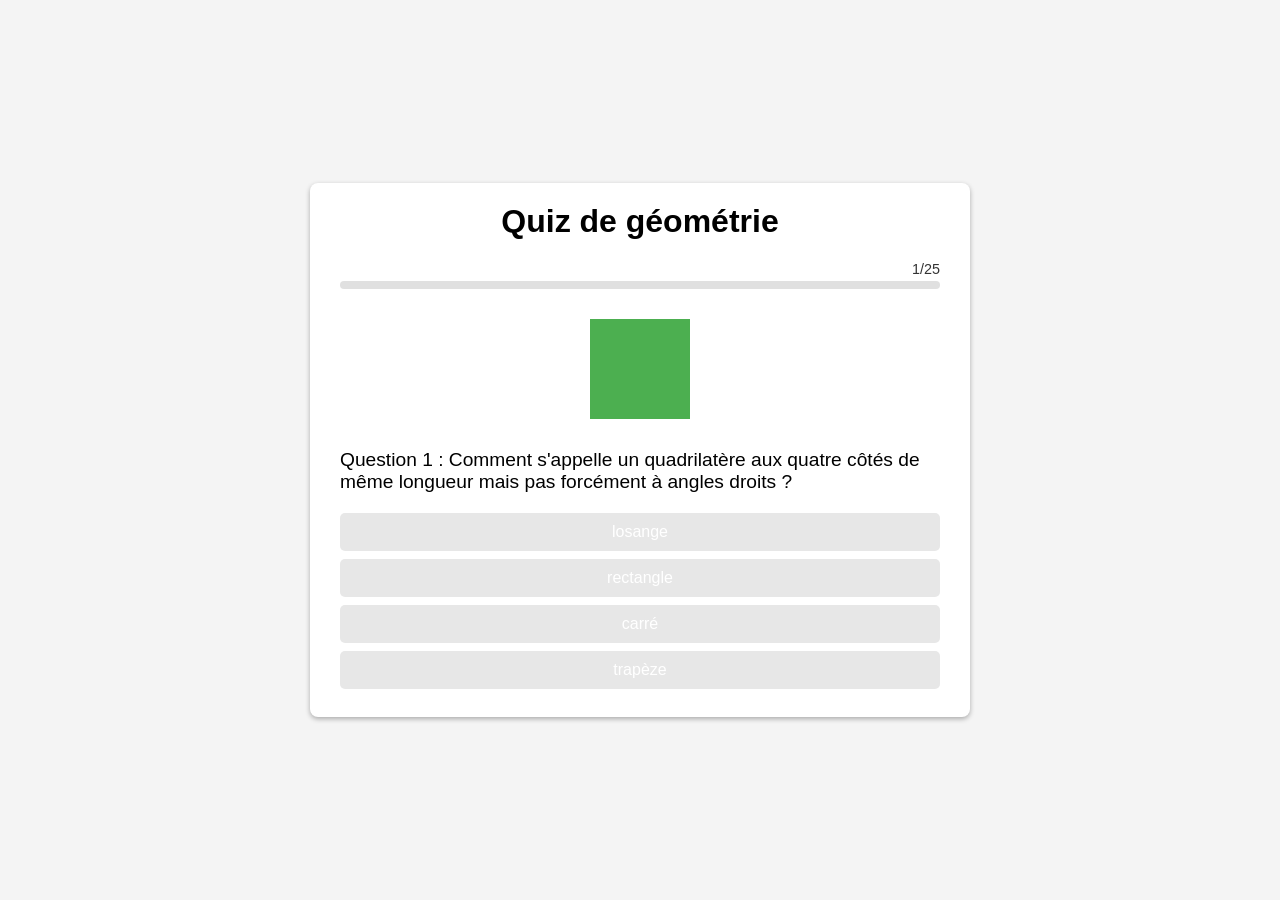
==== index_simple.html @ b552549e "Initial commit: Add PWA core files (HTML, JS, CSS, manifest, service worker)" ====
<!DOCTYPE html>
<html lang="fr">
<head>
  <meta charset="UTF-8">
  <meta name="viewport" content="width=device-width, initial-scale=1.0">
  <title>Quiz de géométrie</title>
  <!-- Fichier manifest pour transformer le quiz en application installable (PWA) -->
  <link rel="manifest" href="manifest.json">
  <!-- CSS intégré pour éviter les restrictions de chargement de fichiers locaux -->
  <style>
    body {
      font-family: Arial, sans-serif;
      background-color: #f4f4f4;
      display: flex;
      justify-content: center;
      align-items: center;
      height: 100vh;
      margin: 0;
    }
    .container {
      background-color: #ffffff;
      padding: 20px 30px;
      border-radius: 8px;
      box-shadow: 0 2px 5px rgba(0, 0, 0, 0.3);
      width: 100%;
      max-width: 600px;
    }
    h1 {
      text-align: center;
      margin-top: 0;
    }
    #question {
      font-size: 1.2em;
      margin-bottom: 20px;
    }
    .choice {
      margin: 8px 0;
      display: block;
      width: 100%;
      background-color: #e7e7e7;
      border: none;
      padding: 10px 15px;
      font-size: 1em;
      border-radius: 5px;
      cursor: pointer;
      transition: background-color 0.3s ease;
    }
    .choice:hover {
      background-color: #d4d4d4;
    }
    .hidden {
      display: none;
    }
    button {
      margin-top: 20px;
      padding: 10px 20px;
      font-size: 1em;
      border: none;
      border-radius: 5px;
      background-color: #4CAF50;
      color: white;
      cursor: pointer;
      transition: background-color 0.3s ease;
    }
    button:hover {
      background-color: #45a049;
    }

    /* Styles pour la barre de progression */
    #progress-text {
      font-size: 0.9em;
      margin-bottom: 4px;
      text-align: right;
      color: #333;
    }
    #progress {
      width: 100%;
      height: 8px;
      background-color: #e0e0e0;
      border-radius: 4px;
      overflow: hidden;
      margin-bottom: 20px;
    }
    #progress-bar {
      height: 100%;
      width: 0;
      background-color: #4CAF50;
      transition: width 0.3s ease;
    }

    /* Conteneur pour l'animation géométrique et formes animées */
    #animation-container {
      display: flex;
      justify-content: center;
      align-items: center;
      margin-bottom: 20px;
      height: 120px;
    }
    .shape {
      display: inline-block;
    }
    .shape.triangle {
      width: 0;
      height: 0;
      border-left: 50px solid transparent;
      border-right: 50px solid transparent;
      border-bottom: 100px solid #4CAF50;
    }
    .shape.quadrilatere {
      width: 100px;
      height: 100px;
      background-color: #4CAF50;
    }
    .shape.angle {
      position: relative;
      width: 100px;
      height: 100px;
    }
    .shape.angle::before,
    .shape.angle::after {
      content: '';
      position: absolute;
      background-color: #4CAF50;
    }
    .shape.angle::before {
      width: 100px;
      height: 12px;
      top: 44px;
      left: 0;
    }
    .shape.angle::after {
      width: 12px;
      height: 100px;
      top: 0;
      left: 44px;
    }
    @keyframes rotate {
      from {
        transform: rotate(0deg);
      }
      to {
        transform: rotate(360deg);
      }
    }
    .rotate {
      animation: rotate 5s linear infinite;
    }
    /* Style pour l'explication des réponses */
    #explanation {
      margin-top: 10px;
      font-style: italic;
      color: #444;
    }
  </style>
</head>
<body>
  <div class="container">
    <h1>Quiz de géométrie</h1>
    <!-- Barre de progression affichant l'avancement du quiz -->
    <div id="progress-text"></div>
    <div id="progress">
      <div id="progress-bar"></div>
    </div>
    <div id="quiz-container">
      <div id="animation-container"></div>
      <div id="question-container">
        <p id="question"></p>
      </div>
      <div id="choices-container"></div>
      <p id="explanation" class="hidden"></p>
      <button id="next-btn" class="hidden">Question suivante</button>
    </div>
    <div id="result-container" class="hidden">
      <p id="score"></p>
      <button id="restart-btn">Recommencer</button>
    </div>
  </div>
  <!-- Script intégré pour éviter les restrictions de chargement de fichiers locaux -->
  <script>
    const questions = [
      {
        question: "La somme des angles intérieurs d'un triangle est :",
        type: "triangle",
        choices: ["90°", "180°", "360°", "270°"],
        answer: "180°",
        explanation: "La somme des angles intérieurs d'un triangle est toujours 180° en géométrie plane."
      },
      {
        question: "Combien de côtés a un quadrilatère ?",
        type: "quadrilatere",
        choices: ["3", "4", "5", "6"],
        answer: "4",
        explanation: "Un quadrilatère possède quatre côtés, comme indiqué par son préfixe \"quadri-\"."
      },
      {
        question: "Un angle droit mesure combien de degrés ?",
        type: "angle",
        choices: ["45°", "60°", "90°", "120°"],
        answer: "90°",
        explanation: "Un angle droit correspond à 90°, c'est l'angle d'un coin de carré."
      },
      {
        question: "Les côtés opposés d'un rectangle sont :",
        type: "quadrilatere",
        choices: ["égaux et parallèles", "perpendiculaires", "courbes", "irréguliers"],
        answer: "égaux et parallèles",
        explanation: "Dans un rectangle, les côtés opposés sont parallèles et de même longueur."
      },
      {
        question: "Un triangle équilatéral a combien de côtés égaux ?",
        type: "triangle",
        choices: ["2", "3", "4", "5"],
        answer: "3",
        explanation: "Un triangle équilatéral a trois côtés de même longueur, donc trois côtés égaux."
      },
      {
        question: "Quelle est la somme des angles intérieurs d'un quadrilatère ?",
        type: "quadrilatere",
        choices: ["180°", "270°", "360°", "540°"],
        answer: "360°",
        explanation: "Les quatre angles d'un quadrilatère totalisent 360°."
      },
      {
        question: "Un carré est un type particulier de :",
        type: "quadrilatere",
        choices: ["parallélogramme", "triangle", "pentagone", "trapèze"],
        answer: "parallélogramme",
        explanation: "Un carré est un parallélogramme particulier avec quatre côtés égaux et quatre angles droits."
      },
      {
        question: "Combien d'angles droits possède un carré ?",
        type: "quadrilatere",
        choices: ["1", "2", "3", "4"],
        answer: "4",
        explanation: "Les quatre coins d'un carré sont tous des angles droits."
      },
      {
        question: "Un triangle isocèle a au moins combien de côtés égaux ?",
        type: "triangle",
        choices: ["1", "2", "3", "4"],
        answer: "2",
        explanation: "Un triangle isocèle a au moins deux côtés de même longueur."
      },
      {
        question: "Dans un triangle rectangle, l'hypoténuse est :",
        type: "triangle",
        choices: ["le côté le plus long", "le côté le plus court", "un angle", "un point"],
        answer: "le côté le plus long",
        explanation: "Dans un triangle rectangle, l'hypoténuse est le côté opposé à l'angle droit et c'est le plus long."
      },
      {
        question: "Un quadrilatère dont une seule paire de côtés opposés est parallèle s'appelle :",
        type: "quadrilatere",
        choices: ["trapèze", "rectangle", "carré", "losange"],
        answer: "trapèze",
        explanation: "Un trapèze n'a qu'une seule paire de côtés parallèles, contrairement au parallélogramme."
      },
      {
        question: "Combien de diagonales possède un quadrilatère ?",
        type: "quadrilatere",
        choices: ["1", "2", "3", "4"],
        answer: "2",
        explanation: "Un quadrilatère possède deux diagonales reliant ses sommets opposés."
      },
      {
        question: "Dans un triangle scalène, les côtés sont :",
        type: "triangle",
        choices: ["tous différents", "tous égaux", "deux égaux", "pas de côtés"],
        answer: "tous différents",
        explanation: "Dans un triangle scalène, les trois côtés ont des longueurs différentes."
      },
      {
        question: "Un angle obtus est un angle de :",
        type: "angle",
        choices: ["plus de 90°", "exactement 90°", "moins de 90°", "180°"],
        answer: "plus de 90°",
        explanation: "Un angle obtus est un angle qui mesure plus de 90°."
      },
      {
        question: "Comment s'appelle un quadrilatère aux quatre côtés de même longueur mais pas forcément à angles droits ?",
        type: "quadrilatere",
        choices: ["losange", "rectangle", "carré", "trapèze"],
        answer: "losange",
        explanation: "Un losange est un quadrilatère dont les quatre côtés sont de même longueur sans imposer d'angles droits."
      },
      {
        question: "La somme des angles adjacents sur une ligne droite est :",
        type: "angle",
        choices: ["90°", "180°", "270°", "360°"],
        answer: "180°",
        explanation: "Deux angles adjacents formant une ligne droite totalisent 180°."
      },
      {
        question: "Combien d'axes de symétrie possède un rectangle ?",
        type: "quadrilatere",
        choices: ["1", "2", "3", "4"],
        answer: "2",
        explanation: "Un rectangle possède deux axes de symétrie : un horizontal et un vertical."
      },
      {
        question: "Si deux côtés d'un triangle sont égaux, il est :",
        type: "triangle",
        choices: ["équilatéral", "isocèle", "scalène", "rectangle"],
        answer: "isocèle",
        explanation: "Un triangle avec deux côtés égaux est un triangle isocèle."
      },
      {
        question: "Un angle aigu est un angle de :",
        type: "angle",
        choices: ["moins de 90°", "plus de 90°", "exactement 90°", "plus de 180°"],
        answer: "moins de 90°",
        explanation: "Un angle aigu est un angle mesurant moins de 90°."
      },
      {
        question: "Un triangle ayant un angle de 90° est appelé :",
        type: "triangle",
        choices: ["triangle obtus", "triangle aigu", "triangle rectangle", "triangle scalène"],
        answer: "triangle rectangle",
        explanation: "Un triangle ayant un angle de 90° est appelé triangle rectangle."
      },
      {
        question: "Comment s'appelle un quadrilatère avec deux paires de côtés parallèles et des angles pas nécessairement à 90° ?",
        type: "quadrilatere",
        choices: ["parallélogramme", "trapèze", "carré", "rectangle"],
        answer: "parallélogramme",
        explanation: "Un parallélogramme a deux paires de côtés parallèles, contrairement au trapèze."
      },
      {
        question: "Dans un losange, les diagonales sont :",
        type: "quadrilatere",
        choices: ["perpendiculaires", "parallèles", "égales", "aucune de ces réponses"],
        answer: "perpendiculaires",
        explanation: "Dans un losange, les diagonales se coupent à angle droit : elles sont perpendiculaires."
      },
      {
        question: "Dans un rectangle, les diagonales sont :",
        type: "quadrilatere",
        choices: ["égales", "perpendiculaires", "parallèles", "aucune de ces réponses"],
        answer: "égales",
        explanation: "Dans un rectangle, les deux diagonales ont exactement la même longueur."
      },
      {
        question: "Dans un triangle équilatéral, chaque angle mesure :",
        type: "triangle",
        choices: ["45°", "60°", "90°", "120°"],
        answer: "60°",
        explanation: "Dans un triangle équilatéral, les trois angles sont égaux et valent 60° chacun."
      },
      {
        question: "Un angle plat mesure :",
        type: "angle",
        choices: ["180°", "90°", "360°", "45°"],
        answer: "180°",
        explanation: "Un angle plat correspond à un angle de 180°."
      }
    ];

    let shuffledQuestions;
    let currentQuestionIndex;
    let score;
    const questionElement = document.getElementById('question');
    const choicesContainer = document.getElementById('choices-container');
    const nextButton = document.getElementById('next-btn');
    const resultContainer = document.getElementById('result-container');
    const scoreElement = document.getElementById('score');
    const restartButton = document.getElementById('restart-btn');
    const progressBar = document.getElementById('progress-bar');
    const progressText = document.getElementById('progress-text');
    const animationContainer = document.getElementById('animation-container');
    const explanationElement = document.getElementById('explanation');

    function startQuiz() {
      currentQuestionIndex = 0;
      score = 0;
      resultContainer.classList.add('hidden');
      document.getElementById('quiz-container').classList.remove('hidden');
      shuffledQuestions = questions.sort(() => Math.random() - 0.5);
      showQuestion();
    }

    function showQuestion() {
      resetState();
      const currentQuestion = shuffledQuestions[currentQuestionIndex];
      questionElement.innerText = `Question ${currentQuestionIndex + 1} : ${currentQuestion.question}`;
      // Mise à jour de la barre de progression et du texte
      const percent = (currentQuestionIndex) / shuffledQuestions.length * 100;
      progressBar.style.width = `${percent}%`;
      progressText.innerText = `${currentQuestionIndex + 1}/${shuffledQuestions.length}`;
      // Affiche la forme animée correspondante à la question
      showAnimation(currentQuestion.type);
      currentQuestion.choices.forEach((choice) => {
        const button = document.createElement('button');
        button.innerText = choice;
        button.classList.add('choice');
        if (choice === currentQuestion.answer) {
          button.dataset.correct = true;
        }
        button.addEventListener('click', selectAnswer);
        choicesContainer.appendChild(button);
      });
    }

    function resetState() {
      nextButton.classList.add('hidden');
      while (choicesContainer.firstChild) {
        choicesContainer.removeChild(choicesContainer.firstChild);
      }
      // Masque l'explication et vide son contenu
      explanationElement.classList.add('hidden');
      explanationElement.innerText = '';
      // Efface l'animation précédente
      animationContainer.innerHTML = '';
    }

    function selectAnswer(e) {
      const selectedButton = e.target;
      const correct = selectedButton.dataset.correct;
      Array.from(choicesContainer.children).forEach((button) => {
        setStatusClass(button, button.dataset.correct);
        button.disabled = true;
      });
      if (correct) {
        score++;
      }
      // Affiche l'explication de la réponse après la sélection
      const currentQuestion = shuffledQuestions[currentQuestionIndex];
      explanationElement.innerText = currentQuestion.explanation;
      explanationElement.classList.remove('hidden');
      if (currentQuestionIndex < shuffledQuestions.length - 1) {
        nextButton.classList.remove('hidden');
      } else {
        showScore();
      }
    }

    // Affiche une forme animée en fonction du type de question (triangle, quadrilatère, angle)
    function showAnimation(type) {
      animationContainer.innerHTML = '';
      if (!type) return;
      const shapeEl = document.createElement('div');
      shapeEl.classList.add('shape', type, 'rotate');
      animationContainer.appendChild(shapeEl);
    }

    function setStatusClass(element, correct) {
      clearStatusClass(element);
      if (correct) {
        element.style.backgroundColor = '#4CAF50';
        element.style.color = '#ffffff';
      } else {
        element.style.backgroundColor = '#f44336';
        element.style.color = '#ffffff';
      }
    }

    function clearStatusClass(element) {
      element.style.backgroundColor = '';
      element.style.color = '';
    }

    nextButton.addEventListener('click', () => {
      currentQuestionIndex++;
      showQuestion();
    });

    restartButton.addEventListener('click', startQuiz);

    function showScore() {
      document.getElementById('quiz-container').classList.add('hidden');
      resultContainer.classList.remove('hidden');
      // Met à jour la barre de progression à 100 %
      progressBar.style.width = '100%';
      progressText.innerText = `${shuffledQuestions.length}/${shuffledQuestions.length}`;
      scoreElement.innerText = `Vous avez obtenu ${score} sur ${shuffledQuestions.length} !`;
    }

    document.addEventListener('DOMContentLoaded', startQuiz);

    // Enregistrement du service worker pour activer les fonctionnalités PWA et l'installation sur l'écran d'accueil
    if ('serviceWorker' in navigator) {
      window.addEventListener('load', () => {
        navigator.serviceWorker
          .register('service-worker.js')
          .catch((error) => {
            console.error('Service Worker registration failed:', error);
          });
      });
    }
  </script>
</body>
</html>
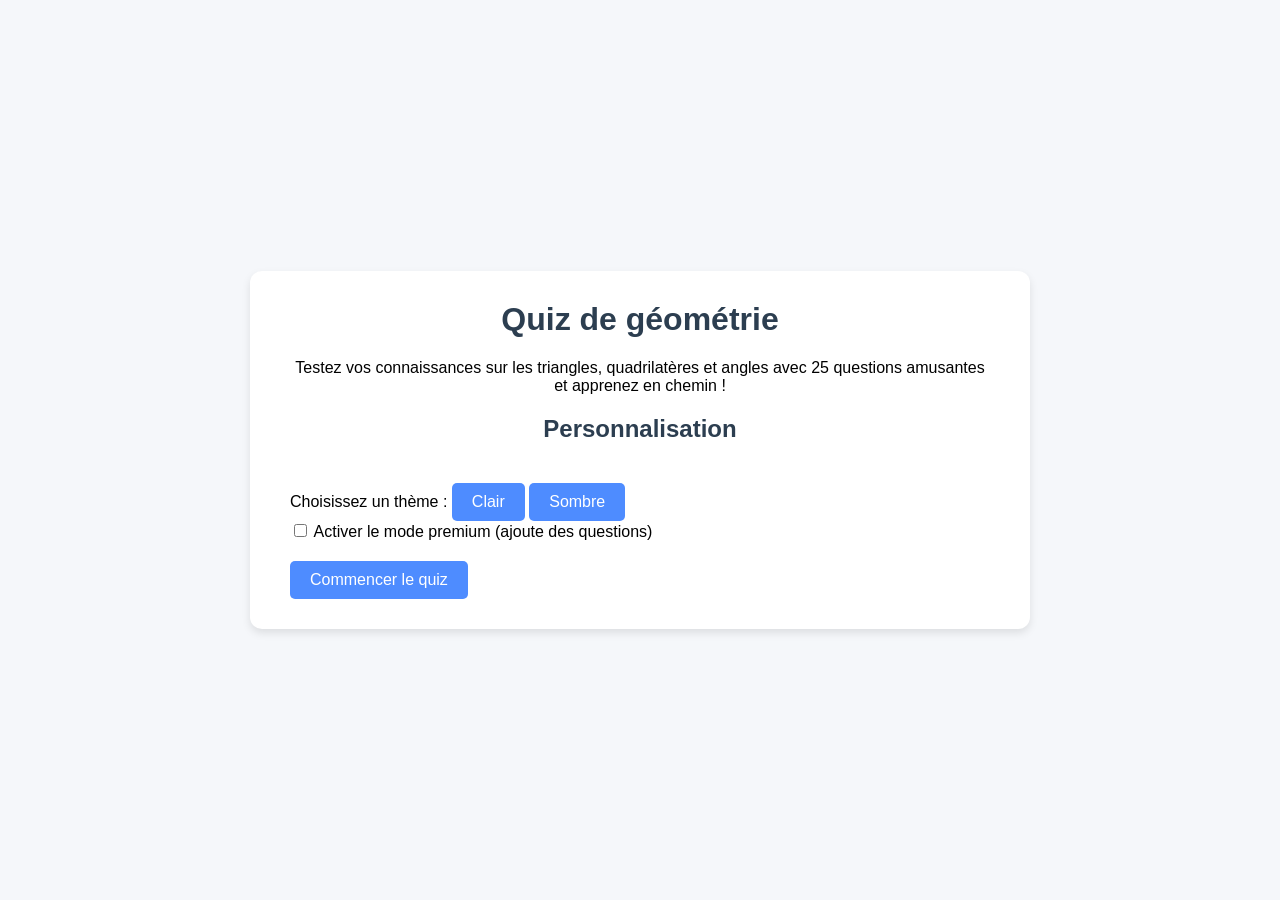
==== commit 89811384: "Add badge system, premium mode, theme personalization and local leaderboard" ====
--- a/index_simple.html
+++ b/index_simple.html
@@ -4,136 +4,184 @@
   <meta charset="UTF-8">
   <meta name="viewport" content="width=device-width, initial-scale=1.0">
   <title>Quiz de géométrie</title>
-  <!-- Fichier manifest pour transformer le quiz en application installable (PWA) -->
+  <!-- Manifeste pour PWA -->
   <link rel="manifest" href="manifest.json">
-  <!-- CSS intégré pour éviter les restrictions de chargement de fichiers locaux -->
   <style>
+    :root {
+      --primary-color: #4e8cff;
+      --secondary-color: #2c3e50;
+      --background-color: #f5f7fa;
+      --card-bg: #ffffff;
+      --card-shadow: rgba(0, 0, 0, 0.1);
+      --success-color: #28a745;
+      --danger-color: #dc3545;
+      --primary-color-light: #6ea8ff;
+      --text-color: #212529;
+    }
+
     body {
-      font-family: Arial, sans-serif;
-      background-color: #f4f4f4;
+      font-family: 'Segoe UI', Arial, sans-serif;
+      background-color: var(--background-color);
       display: flex;
       justify-content: center;
       align-items: center;
       height: 100vh;
       margin: 0;
     }
+
     .container {
-      background-color: #ffffff;
-      padding: 20px 30px;
-      border-radius: 8px;
-      box-shadow: 0 2px 5px rgba(0, 0, 0, 0.3);
+      background-color: var(--card-bg);
+      padding: 30px 40px;
+      border-radius: 12px;
+      box-shadow: 0 4px 8px var(--card-shadow);
       width: 100%;
-      max-width: 600px;
-    }
-    h1 {
+      max-width: 700px;
+    }
+
+    h1, h2 {
+      margin-top: 0;
       text-align: center;
-      margin-top: 0;
-    }
-    #question {
-      font-size: 1.2em;
+      color: var(--secondary-color);
+    }
+
+    p.description {
+      text-align: center;
       margin-bottom: 20px;
     }
-    .choice {
-      margin: 8px 0;
-      display: block;
-      width: 100%;
-      background-color: #e7e7e7;
+
+    button {
+      display: inline-block;
+      margin-top: 20px;
+      padding: 10px 20px;
+      font-size: 1rem;
       border: none;
-      padding: 10px 15px;
-      font-size: 1em;
       border-radius: 5px;
+      background-color: var(--primary-color);
+      color: #fff;
       cursor: pointer;
       transition: background-color 0.3s ease;
     }
-    .choice:hover {
-      background-color: #d4d4d4;
-    }
+
+    button:hover {
+      background-color: #3b6fd6;
+    }
+
     .hidden {
       display: none;
     }
-    button {
-      margin-top: 20px;
-      padding: 10px 20px;
-      font-size: 1em;
-      border: none;
-      border-radius: 5px;
-      background-color: #4CAF50;
-      color: white;
-      cursor: pointer;
-      transition: background-color 0.3s ease;
-    }
-    button:hover {
-      background-color: #45a049;
-    }
-
-    /* Styles pour la barre de progression */
-    #progress-text {
-      font-size: 0.9em;
-      margin-bottom: 4px;
-      text-align: right;
-      color: #333;
-    }
+
+    /* Barre de progression */
     #progress {
-      width: 100%;
       height: 8px;
       background-color: #e0e0e0;
       border-radius: 4px;
       overflow: hidden;
-      margin-bottom: 20px;
-    }
+      margin-bottom: 10px;
+    }
+
     #progress-bar {
       height: 100%;
-      width: 0;
-      background-color: #4CAF50;
+      width: 0%;
+      background-color: var(--primary-color);
       transition: width 0.3s ease;
     }
 
-    /* Conteneur pour l'animation géométrique et formes animées */
+    #progress-text {
+      text-align: right;
+      font-size: 0.9em;
+      color: #333;
+      margin-bottom: 10px;
+    }
+
+    #question-container {
+      margin-bottom: 15px;
+    }
+
+    .choice {
+      margin: 10px 0;
+      width: 100%;
+      display: block;
+      padding: 10px 15px;
+      font-size: 1rem;
+      border: none;
+      border-radius: 5px;
+      background-color: #f0f0f0;
+      cursor: pointer;
+      transition: background-color 0.3s ease;
+    }
+
+    .choice:hover {
+      background-color: #e0e0e0;
+    }
+
+    #explanation {
+      margin-top: 10px;
+      font-style: italic;
+      color: #555;
+    }
+
+    #result-container {
+      text-align: center;
+    }
+
+    #score {
+      font-size: 1.2rem;
+      margin-bottom: 20px;
+    }
+
+    /* Conteneur pour l'animation de forme */
     #animation-container {
       display: flex;
       justify-content: center;
-      align-items: center;
-      margin-bottom: 20px;
+      margin-bottom: 15px;
       height: 120px;
     }
+
     .shape {
       display: inline-block;
     }
+
     .shape.triangle {
       width: 0;
       height: 0;
       border-left: 50px solid transparent;
       border-right: 50px solid transparent;
-      border-bottom: 100px solid #4CAF50;
-    }
-    .shape.quadrilatere {
+      border-bottom: 100px solid var(--primary-color);
+    }
+
+    .shape.quadrilataire {
       width: 100px;
       height: 100px;
-      background-color: #4CAF50;
-    }
+      background-color: var(--primary-color);
+    }
+
     .shape.angle {
       position: relative;
       width: 100px;
       height: 100px;
     }
+
     .shape.angle::before,
     .shape.angle::after {
       content: '';
       position: absolute;
-      background-color: #4CAF50;
-    }
+      background-color: var(--primary-color);
+    }
+
     .shape.angle::before {
       width: 100px;
       height: 12px;
       top: 44px;
       left: 0;
     }
+
     .shape.angle::after {
       width: 12px;
       height: 100px;
       top: 0;
       left: 44px;
     }
+
     @keyframes rotate {
       from {
         transform: rotate(0deg);
@@ -142,239 +190,437 @@
         transform: rotate(360deg);
       }
     }
+
     .rotate {
       animation: rotate 5s linear infinite;
     }
-    /* Style pour l'explication des réponses */
-    #explanation {
-      margin-top: 10px;
-      font-style: italic;
-      color: #444;
+
+    /* Timer */
+    .timer {
+      font-size: 1.2rem;
+      font-weight: bold;
+      color: var(--primary-color);
+      margin-top: 0.5rem;
+      text-align: right;
+    }
+
+    /* Badge affiché à la fin */
+    .badge {
+      font-size: 1.4rem;
+      font-weight: bold;
+      margin: 0.5rem 0;
+    }
+
+    /* Table de classement */
+    #leaderboard {
+      margin-top: 1rem;
+    }
+    #score-table {
+      width: 100%;
+      border-collapse: collapse;
+    }
+    #score-table th, #score-table td {
+      border: 1px solid #ddd;
+      padding: 4px 6px;
+      text-align: center;
+    }
+    #score-table th {
+      background-color: var(--primary-color);
+      color: #fff;
     }
   </style>
 </head>
 <body>
   <div class="container">
-    <h1>Quiz de géométrie</h1>
-    <!-- Barre de progression affichant l'avancement du quiz -->
-    <div id="progress-text"></div>
-    <div id="progress">
-      <div id="progress-bar"></div>
+    <!-- Écran d'introduction -->
+    <div id="intro-container">
+      <h1>Quiz de géométrie</h1>
+      <p class="description">Testez vos connaissances sur les triangles, quadrilatères et angles avec 25 questions amusantes et apprenez en chemin !</p>
+      <!-- Options de personnalisation -->
+      <div id="settings">
+        <h2>Personnalisation</h2>
+        <div class="themes">
+          <label>Choisissez un thème&nbsp;:</label>
+          <button class="theme-option" data-theme="light">Clair</button>
+          <button class="theme-option" data-theme="dark">Sombre</button>
+        </div>
+        <div class="premium-option">
+          <input type="checkbox" id="premium-toggle">
+          <label for="premium-toggle">Activer le mode premium (ajoute des questions)</label>
+        </div>
+      </div>
+      <button id="start-btn">Commencer le quiz</button>
     </div>
-    <div id="quiz-container">
-      <div id="animation-container"></div>
-      <div id="question-container">
-        <p id="question"></p>
+
+    <!-- Section du quiz (cachée au départ) -->
+    <div id="quiz-section" class="hidden">
+      <div id="progress">
+        <div id="progress-bar"></div>
       </div>
-      <div id="choices-container"></div>
-      <p id="explanation" class="hidden"></p>
-      <button id="next-btn" class="hidden">Question suivante</button>
+      <div id="progress-text"></div>
+      <!-- Compteur de temps pour chaque question -->
+      <div id="timer" class="timer hidden"></div>
+      <div id="quiz-container">
+        <div id="animation-container"></div>
+        <div id="question-container">
+          <p id="question"></p>
+        </div>
+        <div id="choices-container"></div>
+        <p id="explanation" class="hidden"></p>
+        <button id="next-btn" class="hidden">Question suivante</button>
+      </div>
     </div>
+
+    <!-- Section des résultats -->
     <div id="result-container" class="hidden">
+      <h2>Résultats</h2>
       <p id="score"></p>
+      <!-- Badge obtenu en fonction du score -->
+      <p id="badge" class="badge"></p>
+      <!-- Classement local basé sur le stockage local -->
+      <div id="leaderboard" class="hidden">
+        <h3>Classement local</h3>
+        <table id="score-table">
+          <thead>
+            <tr><th>Rang</th><th>Date</th><th>Score</th></tr>
+          </thead>
+          <tbody></tbody>
+        </table>
+      </div>
       <button id="restart-btn">Recommencer</button>
     </div>
   </div>
-  <!-- Script intégré pour éviter les restrictions de chargement de fichiers locaux -->
+
   <script>
+    // Liste des questions (25 questions)
     const questions = [
       {
-        question: "La somme des angles intérieurs d'un triangle est :",
+        question: "La somme des angles intérieurs d'un triangle est :",
         type: "triangle",
         choices: ["90°", "180°", "360°", "270°"],
         answer: "180°",
         explanation: "La somme des angles intérieurs d'un triangle est toujours 180° en géométrie plane."
       },
       {
-        question: "Combien de côtés a un quadrilatère ?",
-        type: "quadrilatere",
+        question: "Combien de côtés a un quadrilatère ?",
+        type: "quadrilataire",
         choices: ["3", "4", "5", "6"],
         answer: "4",
-        explanation: "Un quadrilatère possède quatre côtés, comme indiqué par son préfixe \"quadri-\"."
-      },
-      {
-        question: "Un angle droit mesure combien de degrés ?",
-        type: "angle",
-        choices: ["45°", "60°", "90°", "120°"],
-        answer: "90°",
-        explanation: "Un angle droit correspond à 90°, c'est l'angle d'un coin de carré."
-      },
-      {
-        question: "Les côtés opposés d'un rectangle sont :",
-        type: "quadrilatere",
-        choices: ["égaux et parallèles", "perpendiculaires", "courbes", "irréguliers"],
-        answer: "égaux et parallèles",
-        explanation: "Dans un rectangle, les côtés opposés sont parallèles et de même longueur."
-      },
-      {
-        question: "Un triangle équilatéral a combien de côtés égaux ?",
-        type: "triangle",
-        choices: ["2", "3", "4", "5"],
-        answer: "3",
-        explanation: "Un triangle équilatéral a trois côtés de même longueur, donc trois côtés égaux."
-      },
-      {
-        question: "Quelle est la somme des angles intérieurs d'un quadrilatère ?",
-        type: "quadrilatere",
+        explanation: "Un quadrilatère possède quatre côtés, comme l'indique son préfixe \"quadri-\"."
+      },
+      {
+        question: "La somme des angles intérieurs d'un quadrilatère est :",
+        type: "quadrilataire",
         choices: ["180°", "270°", "360°", "540°"],
         answer: "360°",
         explanation: "Les quatre angles d'un quadrilatère totalisent 360°."
       },
       {
-        question: "Un carré est un type particulier de :",
-        type: "quadrilatere",
+        question: "Un carré est un type particulier de :",
+        type: "quadrilataire",
         choices: ["parallélogramme", "triangle", "pentagone", "trapèze"],
         answer: "parallélogramme",
-        explanation: "Un carré est un parallélogramme particulier avec quatre côtés égaux et quatre angles droits."
-      },
-      {
-        question: "Combien d'angles droits possède un carré ?",
-        type: "quadrilatere",
+        explanation: "Un carré est un parallélogramme particulier avec des côtés égaux et quatre angles droits."
+      },
+      {
+        question: "Combien d'angles droits possède un carré ?",
+        type: "quadrilataire",
         choices: ["1", "2", "3", "4"],
         answer: "4",
         explanation: "Les quatre coins d'un carré sont tous des angles droits."
       },
       {
-        question: "Un triangle isocèle a au moins combien de côtés égaux ?",
+        question: "Un triangle isocèle a au moins combien de côtés égaux ?",
         type: "triangle",
         choices: ["1", "2", "3", "4"],
         answer: "2",
-        explanation: "Un triangle isocèle a au moins deux côtés de même longueur."
-      },
-      {
-        question: "Dans un triangle rectangle, l'hypoténuse est :",
+        explanation: "Un triangle isocèle a au moins deux côtés de la même longueur."
+      },
+      {
+        question: "Dans un triangle rectangle, l'hypoténuse est :",
         type: "triangle",
         choices: ["le côté le plus long", "le côté le plus court", "un angle", "un point"],
         answer: "le côté le plus long",
         explanation: "Dans un triangle rectangle, l'hypoténuse est le côté opposé à l'angle droit et c'est le plus long."
       },
       {
-        question: "Un quadrilatère dont une seule paire de côtés opposés est parallèle s'appelle :",
-        type: "quadrilatere",
+        question: "Un quadrilatère dont une seule paire de côtés opposés est parallèle s'appelle :",
+        type: "quadrilataire",
         choices: ["trapèze", "rectangle", "carré", "losange"],
         answer: "trapèze",
-        explanation: "Un trapèze n'a qu'une seule paire de côtés parallèles, contrairement au parallélogramme."
-      },
-      {
-        question: "Combien de diagonales possède un quadrilatère ?",
-        type: "quadrilatere",
-        choices: ["1", "2", "3", "4"],
-        answer: "2",
-        explanation: "Un quadrilatère possède deux diagonales reliant ses sommets opposés."
-      },
-      {
-        question: "Dans un triangle scalène, les côtés sont :",
-        type: "triangle",
-        choices: ["tous différents", "tous égaux", "deux égaux", "pas de côtés"],
-        answer: "tous différents",
-        explanation: "Dans un triangle scalène, les trois côtés ont des longueurs différentes."
-      },
-      {
-        question: "Un angle obtus est un angle de :",
-        type: "angle",
-        choices: ["plus de 90°", "exactement 90°", "moins de 90°", "180°"],
-        answer: "plus de 90°",
-        explanation: "Un angle obtus est un angle qui mesure plus de 90°."
-      },
-      {
-        question: "Comment s'appelle un quadrilatère aux quatre côtés de même longueur mais pas forcément à angles droits ?",
-        type: "quadrilatere",
-        choices: ["losange", "rectangle", "carré", "trapèze"],
-        answer: "losange",
-        explanation: "Un losange est un quadrilatère dont les quatre côtés sont de même longueur sans imposer d'angles droits."
-      },
-      {
-        question: "La somme des angles adjacents sur une ligne droite est :",
-        type: "angle",
-        choices: ["90°", "180°", "270°", "360°"],
-        answer: "180°",
-        explanation: "Deux angles adjacents formant une ligne droite totalisent 180°."
-      },
-      {
-        question: "Combien d'axes de symétrie possède un rectangle ?",
-        type: "quadrilatere",
+        explanation: "Un trapèze a uniquement une paire de côtés parallèles, contrairement aux parallélogrammes."
+      },
+      {
+        question: "Combien d'axes de symétrie possède un rectangle ?",
+        type: "quadrilataire",
         choices: ["1", "2", "3", "4"],
         answer: "2",
         explanation: "Un rectangle possède deux axes de symétrie : un horizontal et un vertical."
       },
       {
-        question: "Si deux côtés d'un triangle sont égaux, il est :",
+        question: "Si deux côtés d'un triangle sont égaux, il est :",
         type: "triangle",
         choices: ["équilatéral", "isocèle", "scalène", "rectangle"],
         answer: "isocèle",
         explanation: "Un triangle avec deux côtés égaux est un triangle isocèle."
       },
       {
-        question: "Un angle aigu est un angle de :",
+        question: "Un angle aigu est un angle de :",
         type: "angle",
         choices: ["moins de 90°", "plus de 90°", "exactement 90°", "plus de 180°"],
         answer: "moins de 90°",
         explanation: "Un angle aigu est un angle mesurant moins de 90°."
       },
       {
-        question: "Un triangle ayant un angle de 90° est appelé :",
+        question: "Un triangle ayant un angle de 90° est appelé :",
         type: "triangle",
         choices: ["triangle obtus", "triangle aigu", "triangle rectangle", "triangle scalène"],
         answer: "triangle rectangle",
         explanation: "Un triangle ayant un angle de 90° est appelé triangle rectangle."
       },
       {
-        question: "Comment s'appelle un quadrilatère avec deux paires de côtés parallèles et des angles pas nécessairement à 90° ?",
-        type: "quadrilatere",
+        question: "Comment s'appelle un quadrilatère avec deux paires de côtés parallèles et des angles pas nécessairement à 90° ?",
+        type: "quadrilataire",
         choices: ["parallélogramme", "trapèze", "carré", "rectangle"],
         answer: "parallélogramme",
         explanation: "Un parallélogramme a deux paires de côtés parallèles, contrairement au trapèze."
       },
       {
-        question: "Dans un losange, les diagonales sont :",
-        type: "quadrilatere",
-        choices: ["perpendiculaires", "parallèles", "égales", "aucune de ces réponses"],
-        answer: "perpendiculaires",
-        explanation: "Dans un losange, les diagonales se coupent à angle droit : elles sont perpendiculaires."
-      },
-      {
-        question: "Dans un rectangle, les diagonales sont :",
-        type: "quadrilatere",
-        choices: ["égales", "perpendiculaires", "parallèles", "aucune de ces réponses"],
-        answer: "égales",
-        explanation: "Dans un rectangle, les deux diagonales ont exactement la même longueur."
-      },
-      {
-        question: "Dans un triangle équilatéral, chaque angle mesure :",
-        type: "triangle",
-        choices: ["45°", "60°", "90°", "120°"],
-        answer: "60°",
-        explanation: "Dans un triangle équilatéral, les trois angles sont égaux et valent 60° chacun."
-      },
-      {
-        question: "Un angle plat mesure :",
+        question: "Quel type de triangle a trois côtés de longueurs différentes ?",
+        type: "triangle",
+        choices: ["équilatéral", "isocèle", "scalène", "rectangle"],
+        answer: "scalène",
+        explanation: "Un triangle scalène a trois côtés de longueurs différentes."
+      },
+      {
+        question: "Combien de diagonales a un quadrilatère ?",
+        type: "quadrilataire",
+        choices: ["1", "2", "3", "4"],
+        answer: "2",
+        explanation: "Tous les quadrilatères ont deux diagonales qui relient les sommets opposés."
+      },
+      {
+        question: "Si toutes les côtés d'un quadrilatère sont égaux et les angles droits, c'est un :",
+        type: "quadrilataire",
+        choices: ["losange", "carré", "rectangle", "trapèze"],
+        answer: "carré",
+        explanation: "Un carré a quatre côtés égaux et quatre angles droits."
+      },
+      {
+        question: "Un angle qui mesure exactement 90° est appelé :",
         type: "angle",
-        choices: ["180°", "90°", "360°", "45°"],
-        answer: "180°",
-        explanation: "Un angle plat correspond à un angle de 180°."
+        choices: ["aigu", "droit", "obtus", "plat"],
+        answer: "droit",
+        explanation: "Un angle droit mesure exactement 90°."
+      },
+      {
+        question: "Quel type de quadrilatère a quatre côtés de même longueur mais pas forcément quatre angles droits ?",
+        type: "quadrilataire",
+        choices: ["losange", "rectangle", "carré", "trapèze"],
+        answer: "losange",
+        explanation: "Un losange a quatre côtés égaux, mais ses angles ne sont pas forcément droits."
+      },
+      {
+        question: "Combien d'angles possède un triangle ?",
+        type: "triangle",
+        choices: ["2", "3", "4", "5"],
+        answer: "3",
+        explanation: "Un triangle a trois angles."
+      },
+      {
+        question: "Quel est le terme pour un angle mesurant plus de 180° mais moins de 360° ?",
+        type: "angle",
+        choices: ["aigu", "obtus", "réflexe", "droit"],
+        answer: "réflexe",
+        explanation: "Un angle réflexe mesure plus de 180° mais moins de 360°."
+      },
+      {
+        question: "Un quadrilatère avec quatre angles droits et des côtés opposés de même longueur est un :",
+        type: "quadrilataire",
+        choices: ["rectangle", "carré", "losange", "trapèze"],
+        answer: "rectangle",
+        explanation: "Un rectangle a quatre angles droits et ses côtés opposés sont de même longueur."
+      },
+      {
+        question: "Un triangle équilatéral a :",
+        type: "triangle",
+        choices: ["trois côtés égaux", "deux côtés égaux", "un côté égal", "aucun côté égal"],
+        answer: "trois côtés égaux",
+        explanation: "Un triangle équilatéral a trois côtés égaux et trois angles égaux."
+      },
+      {
+        question: "La somme des angles d'un quadrilatère est :",
+        type: "quadrilataire",
+        choices: ["180°", "270°", "360°", "540°"],
+        answer: "360°",
+        explanation: "Les angles d'un quadrilatère totalisent 360°."
+      },
+      {
+        question: "Combien de côtés a un pentagone ?",
+        type: "angle",
+        choices: ["4", "5", "6", "7"],
+        answer: "5",
+        explanation: "Un pentagone possède cinq côtés."
+      },
+      {
+        question: "Quel type d'angle mesure plus de 90° mais moins de 180° ?",
+        type: "angle",
+        choices: ["aigu", "obtus", "droit", "plat"],
+        answer: "obtus",
+        explanation: "Un angle obtus mesure plus de 90° mais moins de 180°."
+      },
+      {
+        question: "Un triangle avec deux côtés égaux et un angle droit est :",
+        type: "triangle",
+        choices: ["isocèle rectangle", "équilatéral", "scalène", "obtus"],
+        answer: "isocèle rectangle",
+        explanation: "Un triangle isocèle rectangle a deux côtés égaux et un angle de 90°."
+      },
+      {
+        question: "Comment s'appelle un quadrilatère dont les diagonales sont perpendiculaires et de même longueur ?",
+        type: "quadrilataire",
+        choices: ["carré", "rectangle", "losange", "trapèze"],
+        answer: "carré",
+        explanation: "Dans un carré, les diagonales sont perpendiculaires et de même longueur."
+      },
+      {
+        question: "Quel est le nom d'un angle mesurant exactement 180° ?",
+        type: "angle",
+        choices: ["droit", "obtus", "plat", "réflexe"],
+        answer: "plat",
+        explanation: "Un angle plat mesure exactement 180°."
       }
     ];
 
+    // Questions supplémentaires pour le mode premium
+    const premiumQuestions = [
+      {
+        question: "Comment nomme-t-on un polygone à cinq côtés ?",
+        type: "quadrilataire",
+        choices: ["triangle", "pentagone", "hexagone", "quadrilatère"],
+        answer: "pentagone",
+        explanation: "Un polygone à cinq côtés est un pentagone."
+      },
+      {
+        question: "Quelle droite relie un sommet d'un triangle au milieu du côté opposé ?",
+        type: "triangle",
+        choices: ["hauteur", "médiane", "bissectrice", "diagonale"],
+        answer: "médiane",
+        explanation: "La médiane relie un sommet au milieu du côté opposé."
+      },
+      {
+        question: "La somme des angles intérieurs d'un quadrilatère est :",
+        type: "quadrilataire",
+        choices: ["180°", "360°", "270°", "90°"],
+        answer: "360°",
+        explanation: "La somme des angles intérieurs d'un quadrilatère est 360° en géométrie plane."
+      },
+      {
+        question: "Quelle est la mesure en degrés d'un angle au centre correspondant à un quart de cercle ?",
+        type: "angle",
+        choices: ["45°", "90°", "180°", "60°"],
+        answer: "90°",
+        explanation: "Un quart de cercle correspond à un angle au centre de 90°."
+      },
+      {
+        question: "Comment appelle-t-on un quadrilatère dont un seul couple de côtés opposés est parallèle ?",
+        type: "quadrilataire",
+        choices: ["carré", "trapèze", "parallélogramme", "losange"],
+        answer: "trapèze",
+        explanation: "Le trapèze est défini par un seul couple de côtés parallèles."
+      }
+    ];
+
     let shuffledQuestions;
-    let currentQuestionIndex;
-    let score;
+    let currentQuestionIndex = 0;
+    let score = 0;
+    let premiumEnabled = false;
+
+    // Timer variables
+    const TIME_LIMIT = 20; // seconds per question
+    let timeLeft = TIME_LIMIT;
+    let timerInterval;
+
+    const introContainer = document.getElementById('intro-container');
+    const quizSection = document.getElementById('quiz-section');
+    const progressBar = document.getElementById('progress-bar');
+    const progressText = document.getElementById('progress-text');
     const questionElement = document.getElementById('question');
     const choicesContainer = document.getElementById('choices-container');
+    const explanationElement = document.getElementById('explanation');
     const nextButton = document.getElementById('next-btn');
-    const resultContainer = document.getElementById('result-container');
+    const resultContainerEl = document.getElementById('result-container');
     const scoreElement = document.getElementById('score');
     const restartButton = document.getElementById('restart-btn');
-    const progressBar = document.getElementById('progress-bar');
-    const progressText = document.getElementById('progress-text');
     const animationContainer = document.getElementById('animation-container');
-    const explanationElement = document.getElementById('explanation');
+    const timerEl = document.getElementById('timer');
+
+    // Paramètres de personnalisation
+    const themeButtons = document.querySelectorAll('.theme-option');
+    const premiumToggle = document.getElementById('premium-toggle');
+
+    document.getElementById('start-btn').addEventListener('click', startQuiz);
+    restartButton.addEventListener('click', startQuiz);
+
+    // Appliquer un thème enregistré lors du chargement de la page
+    document.addEventListener('DOMContentLoaded', () => {
+      const storedTheme = localStorage.getItem('quizTheme');
+      if (storedTheme) applyTheme(storedTheme);
+      const storedPremium = localStorage.getItem('premiumMode');
+      premiumEnabled = storedPremium === 'true';
+      if (premiumEnabled) {
+        premiumToggle.checked = true;
+      }
+    });
+
+    // Gestion des thèmes
+    themeButtons.forEach(btn => {
+      btn.addEventListener('click', () => {
+        const theme = btn.dataset.theme;
+        applyTheme(theme);
+        localStorage.setItem('quizTheme', theme);
+      });
+    });
+
+    // Gestion du mode premium
+    premiumToggle.addEventListener('change', (e) => {
+      premiumEnabled = e.target.checked;
+      localStorage.setItem('premiumMode', premiumEnabled);
+    });
+
+    function applyTheme(theme) {
+      const root = document.documentElement;
+      if (theme === 'dark') {
+        root.style.setProperty('--primary-color', '#8e44ad');
+        root.style.setProperty('--primary-color-light', '#9b59b6');
+        root.style.setProperty('--background-color', '#2c3e50');
+        root.style.setProperty('--text-color', '#ecf0f1');
+        root.style.setProperty('--success-color', '#16a085');
+        root.style.setProperty('--danger-color', '#c0392b');
+      } else {
+        // Theme clair par défaut
+        root.style.setProperty('--primary-color', '#4263eb');
+        root.style.setProperty('--primary-color-light', '#5c7cfa');
+        root.style.setProperty('--background-color', '#f8f9fa');
+        root.style.setProperty('--text-color', '#212529');
+        root.style.setProperty('--success-color', '#0ca678');
+        root.style.setProperty('--danger-color', '#e03131');
+      }
+    }
 
     function startQuiz() {
+      introContainer.classList.add('hidden');
+      resultContainerEl.classList.add('hidden');
+      quizSection.classList.remove('hidden');
+      nextButton.innerText = 'Question suivante';
       currentQuestionIndex = 0;
       score = 0;
-      resultContainer.classList.add('hidden');
-      document.getElementById('quiz-container').classList.remove('hidden');
-      shuffledQuestions = questions.sort(() => Math.random() - 0.5);
+      progressBar.style.width = '0%';
+      progressText.innerText = '';
+      // Construire la liste de questions en fonction du mode premium
+      const baseQuestions = questions.slice();
+      const allQuestions = premiumEnabled ? baseQuestions.concat(premiumQuestions) : baseQuestions;
+      shuffledQuestions = allQuestions.sort(() => Math.random() - 0.5);
       showQuestion();
     }
 
@@ -382,73 +628,155 @@
       resetState();
       const currentQuestion = shuffledQuestions[currentQuestionIndex];
       questionElement.innerText = `Question ${currentQuestionIndex + 1} : ${currentQuestion.question}`;
-      // Mise à jour de la barre de progression et du texte
       const percent = (currentQuestionIndex) / shuffledQuestions.length * 100;
       progressBar.style.width = `${percent}%`;
       progressText.innerText = `${currentQuestionIndex + 1}/${shuffledQuestions.length}`;
-      // Affiche la forme animée correspondante à la question
       showAnimation(currentQuestion.type);
-      currentQuestion.choices.forEach((choice) => {
+      currentQuestion.choices.forEach(choice => {
         const button = document.createElement('button');
         button.innerText = choice;
         button.classList.add('choice');
         if (choice === currentQuestion.answer) {
-          button.dataset.correct = true;
+          button.dataset.correct = 'true';
         }
         button.addEventListener('click', selectAnswer);
         choicesContainer.appendChild(button);
       });
+      // Reset and start timer for this question
+      timeLeft = TIME_LIMIT;
+      timerEl.innerText = `${timeLeft}s`;
+      timerEl.classList.remove('hidden');
+      startTimer();
     }
 
     function resetState() {
       nextButton.classList.add('hidden');
+      explanationElement.classList.add('hidden');
+      explanationElement.innerText = '';
+      animationContainer.innerHTML = '';
       while (choicesContainer.firstChild) {
         choicesContainer.removeChild(choicesContainer.firstChild);
       }
-      // Masque l'explication et vide son contenu
-      explanationElement.classList.add('hidden');
-      explanationElement.innerText = '';
-      // Efface l'animation précédente
-      animationContainer.innerHTML = '';
+      // Stop timer
+      clearInterval(timerInterval);
+      timerEl.classList.add('hidden');
     }
 
     function selectAnswer(e) {
       const selectedButton = e.target;
-      const correct = selectedButton.dataset.correct;
-      Array.from(choicesContainer.children).forEach((button) => {
-        setStatusClass(button, button.dataset.correct);
+      const correct = selectedButton.dataset.correct === 'true';
+      Array.from(choicesContainer.children).forEach(button => {
+        setStatusClass(button, button.dataset.correct === 'true');
         button.disabled = true;
       });
-      if (correct) {
-        score++;
-      }
-      // Affiche l'explication de la réponse après la sélection
+      if (correct) score++;
       const currentQuestion = shuffledQuestions[currentQuestionIndex];
       explanationElement.innerText = currentQuestion.explanation;
       explanationElement.classList.remove('hidden');
+      // Stop timer when answer is selected
+      clearInterval(timerInterval);
       if (currentQuestionIndex < shuffledQuestions.length - 1) {
+        nextButton.innerText = 'Question suivante';
         nextButton.classList.remove('hidden');
       } else {
+        nextButton.innerText = 'Voir les résultats';
+        nextButton.classList.remove('hidden');
+      }
+    }
+
+    // Start countdown timer
+    function startTimer() {
+      clearInterval(timerInterval);
+      timerInterval = setInterval(() => {
+        timeLeft--;
+        timerEl.innerText = `${timeLeft}s`;
+        // Change color when time is low
+        if (timeLeft <= 5) {
+          timerEl.style.color = 'var(--danger-color)';
+        } else {
+          timerEl.style.color = 'var(--primary-color)';
+        }
+        if (timeLeft <= 0) {
+          clearInterval(timerInterval);
+          handleTimeOut();
+        }
+      }, 1000);
+    }
+
+    // Handle when time runs out
+    function handleTimeOut() {
+      // Disable answer buttons
+      Array.from(choicesContainer.children).forEach(button => {
+        setStatusClass(button, button.dataset.correct === 'true');
+        button.disabled = true;
+      });
+      const currentQuestion = shuffledQuestions[currentQuestionIndex];
+      // Show explanation even if no answer selected
+      explanationElement.innerText = currentQuestion.explanation;
+      explanationElement.classList.remove('hidden');
+      // Move to next question or show score
+      if (currentQuestionIndex < shuffledQuestions.length - 1) {
+        nextButton.innerText = 'Question suivante';
+        nextButton.classList.remove('hidden');
+      } else {
+        nextButton.innerText = 'Voir les résultats';
+        nextButton.classList.remove('hidden');
+      }
+    }
+
+    // Enregistrer le score dans le stockage local
+    function saveScore(percentage) {
+      const scores = JSON.parse(localStorage.getItem('quizScores') || '[]');
+      const date = new Date();
+      scores.push({
+        date: date.toLocaleDateString('fr-CA') + ' ' + date.toLocaleTimeString('fr-CA'),
+        score: percentage
+      });
+      // Conserver seulement les 5 meilleurs scores
+      scores.sort((a, b) => b.score - a.score);
+      const topScores = scores.slice(0, 5);
+      localStorage.setItem('quizScores', JSON.stringify(topScores));
+    }
+
+    // Charger le classement local et l'afficher
+    function loadLeaderboard() {
+      const scores = JSON.parse(localStorage.getItem('quizScores') || '[]');
+      const tbody = document.querySelector('#score-table tbody');
+      // Effacer les anciennes lignes
+      while (tbody.firstChild) {
+        tbody.removeChild(tbody.firstChild);
+      }
+      scores.forEach((item, index) => {
+        const row = document.createElement('tr');
+        const rankCell = document.createElement('td');
+        rankCell.innerText = index + 1;
+        const dateCell = document.createElement('td');
+        dateCell.innerText = item.date;
+        const scoreCell = document.createElement('td');
+        scoreCell.innerText = item.score + '%';
+        row.appendChild(rankCell);
+        row.appendChild(dateCell);
+        row.appendChild(scoreCell);
+        tbody.appendChild(row);
+      });
+    }
+
+    nextButton.addEventListener('click', () => {
+      currentQuestionIndex++;
+      if (currentQuestionIndex < shuffledQuestions.length) {
+        showQuestion();
+      } else {
         showScore();
       }
-    }
-
-    // Affiche une forme animée en fonction du type de question (triangle, quadrilatère, angle)
-    function showAnimation(type) {
-      animationContainer.innerHTML = '';
-      if (!type) return;
-      const shapeEl = document.createElement('div');
-      shapeEl.classList.add('shape', type, 'rotate');
-      animationContainer.appendChild(shapeEl);
-    }
+    });
 
     function setStatusClass(element, correct) {
       clearStatusClass(element);
       if (correct) {
-        element.style.backgroundColor = '#4CAF50';
+        element.style.backgroundColor = 'var(--success-color)';
         element.style.color = '#ffffff';
       } else {
-        element.style.backgroundColor = '#f44336';
+        element.style.backgroundColor = 'var(--danger-color)';
         element.style.color = '#ffffff';
       }
     }
@@ -458,34 +786,42 @@
       element.style.color = '';
     }
 
-    nextButton.addEventListener('click', () => {
-      currentQuestionIndex++;
-      showQuestion();
-    });
-
-    restartButton.addEventListener('click', startQuiz);
+    function showAnimation(type) {
+      animationContainer.innerHTML = '';
+      const shapeEl = document.createElement('div');
+      // Harmoniser le nom de type : "quadrilatère" utilise "quadrilataire" dans CSS
+      let typeClass = type;
+      if (type === 'quadrilatère') typeClass = 'quadrilataire';
+      shapeEl.classList.add('shape', typeClass, 'rotate');
+      animationContainer.appendChild(shapeEl);
+    }
 
     function showScore() {
-      document.getElementById('quiz-container').classList.add('hidden');
-      resultContainer.classList.remove('hidden');
-      // Met à jour la barre de progression à 100 %
+      quizSection.classList.add('hidden');
+      resultContainerEl.classList.remove('hidden');
       progressBar.style.width = '100%';
       progressText.innerText = `${shuffledQuestions.length}/${shuffledQuestions.length}`;
-      scoreElement.innerText = `Vous avez obtenu ${score} sur ${shuffledQuestions.length} !`;
-    }
-
-    document.addEventListener('DOMContentLoaded', startQuiz);
-
-    // Enregistrement du service worker pour activer les fonctionnalités PWA et l'installation sur l'écran d'accueil
-    if ('serviceWorker' in navigator) {
-      window.addEventListener('load', () => {
-        navigator.serviceWorker
-          .register('service-worker.js')
-          .catch((error) => {
-            console.error('Service Worker registration failed:', error);
-          });
-      });
-    }
+      const percentage = Math.round((score / shuffledQuestions.length) * 100);
+      scoreElement.innerText = `Vous avez obtenu ${score}/${shuffledQuestions.length} (${percentage} %)`;
+      // Attribuer un badge selon le pourcentage
+      let badgeText = '';
+      if (percentage >= 100) {
+        badgeText = '🏅 Badge Or : Parfait !';
+      } else if (percentage >= 80) {
+        badgeText = '🥈 Badge Argent : Excellent !';
+      } else if (percentage >= 60) {
+        badgeText = '🥉 Badge Bronze : Bon travail !';
+      } else {
+        badgeText = 'Continuez à vous entraîner !';
+      }
+      document.getElementById('badge').innerText = badgeText;
+      // Sauvegarder le score dans le classement local
+      saveScore(percentage);
+      loadLeaderboard();
+      document.getElementById('leaderboard').classList.remove('hidden');
+    }
+
+    // L'écran d'introduction s'affiche par défaut
   </script>
 </body>
 </html>
